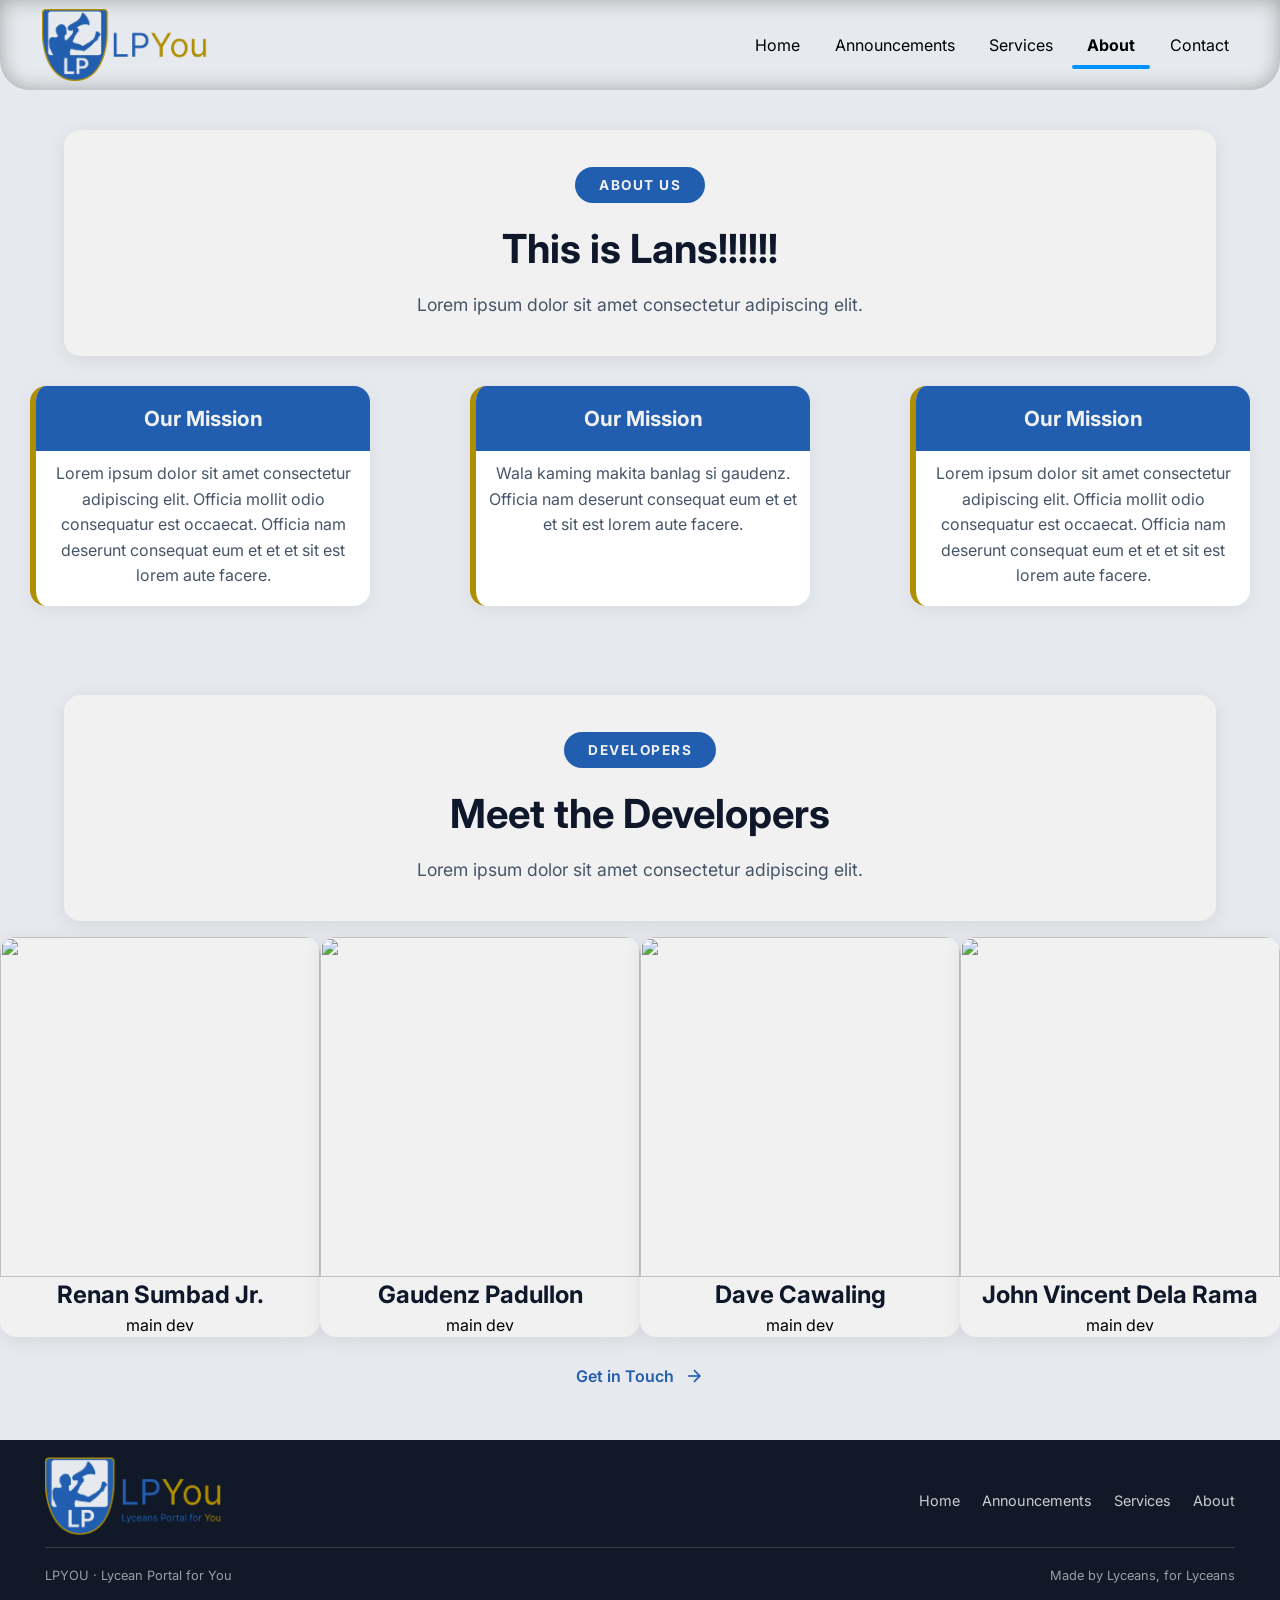
==== about.html @ 87294bce "before loading screen" ====
<!doctype html>
<html lang="en">

<head>
  <meta charset="UTF-8" />
  <meta name="viewport" content="width=device-width, initial-scale=1.0" />
  <title>LPYOU - Welcome</title>

  <!-- Google Fonts: Inter (400, 600, 700) -->
  <link rel="preconnect" href="https://fonts.googleapis.com" />
  <link rel="preconnect" href="https://fonts.gstatic.com" crossorigin />
  <link href="https://fonts.googleapis.com/css2?family=Inter:wght@400;600;700&display=swap" rel="stylesheet" />

  <!-- Style -->
  <link rel="stylesheet" href="static/index.css" />
  <link rel="stylesheet" href="static/announcements.css" />

</head>

<body>
  <nav id="navbar">
    <div id="nav_left">
      <img src="img/logo_banner.png" alt="A men with a megaphone the lyceans portal logo" id="logo-img" />
    </div>

    <div id="nav_right">
      <a href="index.html#landing" class="nav_item" id="home-btn" onclick="trigger(1)" title="From the top">Home</a>
      <a href="announcements.html" class="nav_item" id="announce-btn" onclick="trigger(2)"
        title="Know what's new">Announcements</a>
      <a href='services.html' class="nav_item" id="services-btn" onclick="trigger(3)"
        title="Services to help you">Services</a>

      <a href="about.html" class="nav_item" id="about-btn" onclick="trigger(4)" title="About Us">About</a>
      <a href="contact.html" class="nav_item" id="contact-btn" onclick="trigger(5)" title="Important Numbers">Contact</a>
    </div>
  </nav>
    <div class="extra-top-about"></div>
  <div class="container" id="about">
    <div class="header_about">
      <span class="card_tag">ABOUT US</span>
      <h1 class="card_title">This is Lans!!!!!!</h1>
      <p class="card_subtext">
        Lorem ipsum dolor sit amet consectetur adipiscing elit.
      </p>
    </div>

    <div class="about_content">
      <!-- mission -->
      <div class="about_card">
        <div class="about_card_title_div">
          <h2 class="about_card_title">Our Mission</h2>
        </div>
        <p class="about_card_subtext">
          Lorem ipsum dolor sit amet consectetur adipiscing elit. Officia
          mollit odio consequatur est occaecat. Officia nam deserunt consequat
          eum et et et sit est lorem aute facere.
        </p>
      </div>
      <!-- vision -->
      <div class="about_card">
        <div class="about_card_title_div">
          <h2 class="about_card_title">Our Mission</h2>
        </div>
        <p class="about_card_subtext">
          Wala kaming makita banlag si gaudenz. Officia nam deserunt consequat
          eum et et et sit est lorem aute facere.
        </p>
      </div>
      <!-- idk -->
      <div class="about_card">
        <div class="about_card_title_div">
          <h2 class="about_card_title">Our Mission</h2>
        </div>
        <p class="about_card_subtext">
          Lorem ipsum dolor sit amet consectetur adipiscing elit. Officia
          mollit odio consequatur est occaecat. Officia nam deserunt consequat
          eum et et et sit est lorem aute facere.
        </p>
      </div>
    </div>

    <div class="header_about">
      <span class="card_tag">Developers</span>
      <h1 class="card_title">Meet the Developers</h1>
      <p class="card_subtext">
        Lorem ipsum dolor sit amet consectetur adipiscing elit.
      </p>
    </div>

    <div class="about_developers">
      <div class="header_about" id="dev_face">
        <img class="dev_picute" src="https://raw.githubusercontent.com/PitikNiG1/picture/main/usagi.jpg" />
        <h2 class="dev_name">Renan Sumbad Jr.</h2>
        <p class="dev_subtext">main dev</p>
      </div>

      <div class="header_about" id="dev_face">
        <img class="dev_picute" src="https://raw.githubusercontent.com/PitikNiG1/picture/main/hardware.jpg" />

        <div></div>
        <h2 class="dev_name">Gaudenz Padullon</h2>
        <p class="dev_subtext">main dev</p>
      </div>

      <div class="header_about" id="dev_face">
        <img class="dev_picute" src="https://raw.githubusercontent.com/PitikNiG1/picture/main/chikawa.jpg" />
        <h2 class="dev_name">Dave Cawaling</h2>
        <p class="dev_subtext">main dev</p>
      </div>

      <div class="header_about" id="dev_face">
        <img class="dev_picute" src="https://raw.githubusercontent.com/PitikNiG1/picture/main/uncle_chikawa.png" />
        <h2 class="dev_name">John Vincent Dela Rama</h2>
        <p class="dev_subtext">main dev</p>
      </div>
    </div>

    <div class="about_button_container">
      <a href="#contact" class="about_btn">
        <span>Get in Touch</span>
        <svg width="20" height="20" viewBox="0 0 24 24" fill="none" stroke="currentColor" stroke-width="2">
          <line x1="5" y1="12" x2="19" y2="12"></line>
          <polyline points="12 5 19 12 12 19"></polyline>
        </svg>
      </a>
    </div>
  </div>

 
  <footer id="footer">
    <div class="footer_main">
      <a class="footer_brand">
        <img src="img/full_banner_compact.png" alt="yung logo pero detailed" />
      </a>
      <div class="footer_nav">
        <a href="#landing">Home</a>
        <a href="#announcement">Announcements</a>
        <a href="#services">Services</a>
        <a href="#about">About</a>
      </div>
    </div>
    <div class="footer_bottom">
      <span>LPYOU · Lycean Portal for You</span>
      <span>Made by Lyceans, for Lyceans</span>
    </div>
  </footer>
  <!-- COMMENT IF DEBUGGING CCS / reload ng reload eh -->
  <script src="script.js"></script>
   <script>
    window.addEventListener('load', () => {
            trigger(4);
        })
   </script>
   
</body>

</html>
---- static/index.css ----
/* colors daw ?? */
:root {
  --color-primary: #225eaf;
  --color-secondary: #0093fc;
  --color-Thirdy: #3E82ED;
  --color-accent: #af8e00;
  --color-bg: #e6e9ed;
  --color-text-heading: #0f172a;
  --color-text-body: #475569;
  --color-text-muted: #64748b;
  --color-text-white: #f1f1f1;
  --color-text-white-sub: #475569;
  --color-button-hover: #0093fc28;
  --color-footer-bg: #111827;
}

/*Pang Reset */
*,
*::before,
*::after {
  box-sizing: border-box;
  margin: 0;
  padding: 0;
  font-family:
    "Inter",
    system-ui,
    -apple-system,
    sans-serif;
  scroll-behavior: smooth;
}

body {
  position: relative;
  min-height: 100vh;
  line-height: 1.5;
  -webkit-font-smoothing: antialiased;
  background-color: var(--color-bg);
}

#navbar {
  height: 10dvh;
  width: 100%;
  position: fixed;
  top: 0;
  z-index: 10000;
  display: flex;
  justify-content: space-around;
  border-radius: 0 0 30px 30px;

  background-color: var(--color-bg);
  box-shadow: inset 0 0 20px rgba(0, 0, 0, 0.3);
}

#logo-img {
  height: 80%;
  margin-left: 10px;
}

#nav_left {
  height: 100%;
  width: 50%;
  display: flex;
  justify-content: flex-start;
  align-items: center;
}

#nav_right {
  height: 100%;
  width: 40%;
  display: flex;
  justify-content: space-evenly;
  align-items: center;
}

.nav_item {
  font-size: 1rem;
  color: var(--color-text);
  text-decoration: none;
  padding: 10px 15px;
  border-radius: 10px;
  transition: all ease-in-out 0.3s;
  position: relative;
  font-weight: normal;
}

.nav_item:hover {
  background-color: var(--color-button-hover);
  transform: scale(1.2);
  font-weight: bold;
}

.nav_item.active::after {
  content: "";
  position: absolute;
  left: 0;
  bottom: -2px;
  width: 100%;
  height: 4px;
  background-color: #0093fc;
  border-radius: 5px;
}

.container {
  height: 100dvh;
  width: 100%;
  display: flex;
  scroll-margin-top: 7dvh;
}

#landing {
  background-color: var(--color-text-heading, #0f172a);
  position: relative;
  height: 100dvh;
  overflow: hidden;
}

#landing::-webkit-scrollbar {
  display: non;
}

#LPU-video {
  position: absolute;
  background-color: var(--color-bg);
  height: 100dvh;
  width: 100%;
}

#landing-left {
  height: 100dvh;
  width: 40%;
  background-color: var(--color-primary, #225eaf);
  position: absolute;
  opacity: 90%;
}

#text-overlay {
  height: 100%;

  width: 40%;
  z-index: 9998;
  position: absolute;
  display: flex;
  align-items: center;
}

#text-group {
  width: 100%;
  height: 50%;
  display: flex;
  justify-content: center;
  align-items: flex-start;
  flex-direction: column;
  padding: 0 15% 0 15%;
}

#eme-eme-ni-renan {
  height: 30%;

  width: 100%;
  display: flex;
  justify-content: flex-start;
  align-items: center;
  gap: 3%;
}

#always-h1 {
  color: var(--color-text-white);
  font-size: 4rem;
  font-weight: 700;
}

#you-h1 {
  color: var(--color-accent);
  font-size: 5rem;
}

.landing-p {
  color: var(--color-text-white);
  text-align: justify;
}

#landing-right {
  height: 100dvh;
  width: 60%;
  background-color: #af8e00;
  position: absolute;
  left: 40%;
  opacity: 40%;
}

.subheading-h2 {
  color: var(--color-text-white);
  transform: translateY(100%);
}

#hero-btn {
  padding: 15px 20px;
  border-radius: 5px;
  border: 0px black solid;
  background-color: var(--color-accent);
  color: white;
  box-shadow: inset 0 0 10px rgba(41, 40, 40, 0.24);
  transition: all ease-in-out 0.3s;
  cursor: pointer;
  text-decoration: none;
}

#hero-btn:hover {
  color: var(--color-accent);
  background-color: white;
  transform: translateX(30%) scale(1.5);
}

#mini-nav {
  height: 30dvh;
  /* background-color: var(--color-bg); */
  background-color: black;
  width: 100%;
}

#header_card {
  background-color: var(--color-text-white);
  width: 90%;
  text-align: center;
  height: 20%;
  display: flex;
  justify-content: center;
  align-items: center;
  flex-direction: column;
  border-radius: 16px;
  box-shadow: 0 4px 20px rgba(0, 0, 0, 0.08);
}

.card_tag {
  display: inline-block;
  background-color: var(--color-primary);
  color: var(--color-text-white);
  padding: 8px 24px;
  border-radius: 50px;
  font-size: 0.85rem;
  font-weight: 700;
  text-transform: uppercase;
  letter-spacing: 1.5px;
  margin-bottom: 16px;
}

.card_title {
  font-size: 2.5rem;
  font-weight: 700;
  color: var(--color-text-heading);
  margin: 0 0 12px 0;
}

.card_subtext {
  font-size: 1.1rem;
  color: var(--color-text-body);
  line-height: 1.6;
  margin: 0;
}



#services {
  background-color: var(--color-Thirdy, #3E82ED);
  display: flex;
  justify-content: center;
  align-items: center;
  flex-direction: column;
  gap: 30px;
}

.extra-top{
  height: 5dvh;
  width: 100%;
  background-color: var(--color-Thirdy, #3E82ED);
}

#services_card {
  width: 90%;
  height: 25%;
  background-color: white;
  border-radius: 16px;
  box-shadow: 0 4px 20px rgba(0, 0, 0, 0.08);
  display: flex;
  justify-content: space-evenly;
  align-items: center;
  flex-direction: column;
  
}

#services_card p {
  font-size: 1.2rem;
  color: var(--color-text-body);
}

.cards_services_container {
  height: 55%;
  width: 90%;
  display: flex;
  justify-content: space-evenly;
  }

.service-card{
  height: 100%;
  width: 30%;
  border-radius: 15px;
  perspective: 1000px;
  box-shadow: 0 4px 20px rgba(0, 0, 0, 0.08);
}

.service-card-inner{
  width: 100%;
  height: 100%;
  position: relative;
  transition: all ease-in 0.3s;
  transform-style:preserve-3d ;
}

.service-card:hover .service-card-inner{
  transform: rotateY(180deg);
}

.service-card-front, .service-card-back{
  position: absolute;
  width: 100%;
  height: 100%;
  border-radius: 15px;
  backface-visibility: hidden;
}

.service-card-front{
  background-color: lightblue;
  overflow: hidden;
  flex-direction: column;
}

.service-card-back{
  background-color: var(--color-text-white);
  transform: rotateY(180deg);
  text-align: center; 
  display: flex;
  flex-direction: column;
  justify-content: space-evenly;
  padding: 0 30px; 
}

.service-card-back p{
  text-align: justify;
  font-size: larger;
  color: var(--color-text-body);
}

.service-card-back h1{
  color: #225eaf;
}

.service-card-back h2{
  color: #225eaf;
  text-decoration-color: #225eaf;
  
}

.service-image-container{
  height: 85%;
  width: 100%;
}

.service-image-container img{
  object-fit: cover;
  height: 100%;
  width: 100%;
}
.service-image-title{
  height: 15%;
  background-color: var(--color-text-white);
  width: 100%;
  display: flex;
  justify-content: center;
  align-items: center;
  color: #225eaf;
}

.span_service {
  background-color: var(--color-primary);
  padding: 5px 20px;
  border-radius: 16px;
  color: white;
  font-weight: bold;
}

/* ABOUTTTTTTTT */
#about {
  background-color: var(--color-bg);

  display: flex;
  flex-direction: column;
  align-items: center;
  justify-content: space-between;
  /* top, right, bottom, left*/
  padding: 40px 0 40px 0;
  height: 150dvh;
}

.extra-top-about{
  background-color: var(--color-bg);
  height: 10dvh;
  width: 100%;
}

.header_about {
  background-color: var(--color-text-white);
  width: 90%;
  text-align: center;
  height: 400px;
  display: flex;
  justify-content: center;
  align-items: center;
  flex-direction: column;
  border-radius: 16px;
  box-shadow: 0 4px 20px rgba(0, 0, 0, 0.08);
  /* background-color: #0093FC; */
}

.about_content {
  display: flex;
  justify-content: center;
  gap: 100px;
  width: 1400px;
  height: 600px;
  /* background-color: #0093FC; */
}

.about_card {
  background-color: white;
  border-radius: 16px;
  overflow: hidden;
  margin: 30px 0px 30px 0px;
  width: 340px;
  height: 220px;

  box-shadow: 0 4px 20px rgba(0, 0, 0, 0.06);
  border-left: 6px solid var(--color-accent);
  transition:
    transform 0.3s ease,
    box-shadow 0.3s ease;
}

.about_card:hover {
  transform: translateY(-5px);
  box-shadow: 0 12px 30px rgba(0, 0, 0, 0.1);
}

.about_card_title {
  font-size: 1.3rem;
  font-weight: 700;
  color: var(--color-text-white);
}

.about_card_title_div {
  background-color: #225eaf;
  height: 65px;
  display: flex;
  justify-content: center;
  align-items: center;
}

.about_card_subtext {
  font-size: 1rem;
  color: var(--color-text-body);
  line-height: 1.6;
  padding: 10px;
  text-align: center;
}

.about_developers {
  height: 60%;
  /* background-color: #AF8E00; */
  width: 100%;

  display: flex;
  justify-content: space-evenly;
  align-items: center;
}

#dev_face {
  width: 350px;
  height: 400px;
  overflow: hidden;
}

.dev_picute {
  width: 100%;
  height: 100%;
}

.dev_name {
  color: var(--color-text-heading);
}

.about_button_container {
  display: flex;
  justify-content: center;
  align-items: center;
  width: 100%;
  height: 5%;
}

.about_btn {
  display: inline-flex;
  align-items: center;
  gap: 10px;
  padding: 12px 28px;
  background-color: transparent;
  color: var(--color-primary);
  text-decoration: none;
  font-size: 1rem;
  font-weight: 600;
  border-radius: 10px;
  transition: all ease-in-out 0.3s;
  cursor: pointer;
}

.about_btn:hover {
  background-color: var(--color-button-hover);
  transform: scale(1.1);
  font-weight: bold;
  border-color: var(--color-secondary);
  color: var(--color-text-heading);
}

.about_btn svg {
  transition: transform 0.3s ease;
}

.about_btn:hover svg {
  transform: translateX(4px);
}

#contact {
  display: flex;
  justify-content: space-evenly;
  align-items: center;
  /* top, right, bottom, left*/
  padding: 40px 0 40px 0;
  height:100dvh;

  background-color: var(--color-Thirdy, #3E82ED);
}

.contact_left {
  width: 400px;
  display: flex;
  flex-direction: column;
  align-items: flex-start;
}

.contact_tag {
  display: inline-block;
  background-color: var(--color-primary);
  color: var(--color-text-white);
  padding: 8px 20px;
  border-radius: 50px;
  font-size: 0.8rem;
  font-weight: 700;
  text-transform: uppercase;
  letter-spacing: 1px;
  margin-bottom: 20px;
}

.contact_title {
  font-size: 2.5rem;
  font-weight: 700;
  color: var(--color-text-heading);
  margin-bottom: 16px;
  line-height: 1.2;
}

.contact_subtext {
  font-size: 1.05rem;
  color: var(--color-text-body);
  line-height: 1.6;
  margin-bottom: 40px;
}

.contact_details {
  display: flex;
  flex-direction: column;
  gap: 24px;
  width: 100%;
}

.contact_item {
  display: flex;
  align-items: center;
  gap: 16px;
}

.contact_icon {
  width: 48px;
  height: 48px;
  background-color: white;
  border-radius: 50%;
  display: flex;
  align-items: center;
  justify-content: center;
  font-size: 1.5rem;
  box-shadow: 0 2px 8px rgba(0, 0, 0, 0.08);
  flex-shrink: 0;
}

.contact_item h4 {
  font-size: 1rem;
  font-weight: 700;
  color: var(--color-text-heading);
  margin-bottom: 4px;
}

.contact_item p {
  font-size: 0.95rem;
  color: var(--color-text-body);
  margin: 0;
}

.contact_right {
  width: 500px;
  background-color: white;
  border-radius: 16px;
  padding: 40px;
  box-shadow: 0 8px 30px rgba(0, 0, 0, 0.08);
}

.contact_form {
  display: flex;
  flex-direction: column;
  gap: 20px;
}

.form_group {
  display: flex;
  flex-direction: column;
  gap: 8px;
}

.contact_form label {
  font-size: 0.95rem;
  font-weight: 600;
  color: var(--color-text-heading);
}

.contact_form input[type="text"],
.contact_form input[type="email"],
.contact_form textarea {
  width: 100%;
  padding: 14px 16px;
  font-size: 1rem;
  font-family: 'Inter', sans-serif;
  background-color: var(--color-bg); 
  border: 2px solid transparent;
  border-radius: 8px;
  color: var(--color-text-heading);
  transition: all 0.3s ease;
  box-sizing: border-box;
}

.contact_form input[type="text"]:focus,
.contact_form input[type="email"]:focus,
.contact_form textarea:focus {
  outline: none;
  border-color: var(--color-secondary); 
  background-color: white;
}

.contact_form textarea {
  resize: vertical;
  min-height: 100px;
}

.contact_form input::placeholder,
.contact_form textarea::placeholder {
  color: var(--color-text-muted);
}

.contact_form input[type="submit"] {
  margin-top: 10px;
  padding: 16px 24px;
  font-size: 1rem;
  font-weight: 700;
  color: white;
  background-color: var(--color-primary);
  border: none;
  border-radius: 8px;
  cursor: pointer;
  transition: all ease-in-out 0.3s;
  width: 100%;
}

.contact_form input[type="submit"]:hover {
  background-color: var(--color-secondary);
  transform: translateY(-2px);
  box-shadow: 0 6px 20px rgba(0, 147, 252, 0.3);
}

#footer {
  height: 160px;
  width: 100%;
  /* top, left, bottom */
  padding: 0px 0px 15px 0px;
  background-color: var(--color-footer-bg, #111827);
  color: var(--color-text-white);
  display: flex;
  flex-direction: column;
  justify-content: flex-end;
}

.footer_main {
  width: 93%;
  margin: 0 auto;
  /* background-color: blue; */
  display: flex;
  justify-content: space-between;
  align-items: center;
  /* background-color: red; */
  /* gap: 32px; */
}

.footer_brand {
  display: flex;
  align-items: center;
  gap: 16px;
  color: white;
  text-decoration: none;
  font-weight: 600;
  line-height: 1.5;
}

.footer_brand img {
  width: 180px;
  height: 100%;
  margin-bottom: 10px;
}

.footer_nav {
  display: flex;
  align-items: center;
  gap: 22px;
}

.footer_nav a {
  color: rgba(255, 255, 255, 0.78);
  font-size: 0.9rem;
  text-decoration: none;
  transition: color 0.2s ease;
}

.footer_nav a:hover {
  color: var(--color-accent);
}

.footer_bottom {
  width: 93%;
  margin: 0 auto;
  padding-top: 18px;
  display: flex;
  justify-content: space-between;
  border-top: 1px solid rgba(255, 255, 255, 0.15);
  color: rgba(255, 255, 255, 0.58);
  font-size: 0.8rem;
}
---- static/announcements.css ----
/* FOR VSCODE */
:root {
    --color-primary: #225eaf;
    --color-secondary: #0093fc;
    --color-Thirdy: #3E82ED;
    --color-accent: #af8e00;
    --color-bg: #e6e9ed;
    --color-text-heading: #0f172a;
    --color-text-body: #475569;
    --color-text-muted: #64748b;
    --color-text-white: #f1f1f1;
    --color-text-white-sub: #475569;
    --color-button-hover: #0093fc28;
    --color-footer-bg: #111827;
}

#announcement {
    background-color: var(--color-bg);
    display: flex;
    flex-direction: column;
    align-items: center;
    justify-content: center;
    /* top, right, bottom, left*/

    gap: 40px;
    height: 100dvh;
}

.carousel_container {
    width: 1000px;
    position: relative;
    overflow: hidden;
}

.carousel_track {
    /* background-color: red; */
    display: flex;
    width: max-content;
    transition: transform 0.5s ease-in-out;
}

.announcement_card {
    background-color: var(--color-text-white);
    border-radius: 16px;
    width: 1000px;
    height: 550px;

    overflow: hidden;
    display: flex;
    flex: 0 0 1000px;
    flex-direction: column;

    box-shadow: 0 8px 30px rgba(0, 0, 0, 0.08);
}

.announcement_card_header {
    display: flex;
    justify-content: space-between;
    align-items: center;
    padding: 20px 30px;
    background-color: var(--color-primary);
    color: var(--color-text-white);
}

.announcement_card_title {
    margin: 0;
    font-size: 1.3rem;
    font-weight: 700;
    color: var(--color-text-white);
}

.announcement_card_date {
    font-size: 0.95rem;
    font-weight: 600;
}

.announcement_card_image {
    height: 380px;
    width: 100%;
}

.announcement_card_image img {
    width: 100%;
    height: 100%;
    object-fit: cover;
    display: block;
}

.announcement_card_subtext {
    padding: 0 16px 5px 16px;
    flex-grow: 1;
}

.announcement_card_subtext p {
    margin: 0;
    color: var(--color-text-body);
    line-height: 1.6;
    font-size: 1.1rem;
}

.announcement_card_footer {
    padding: 0 30px 25px 30px;
}

.announcement_card_link {
    color: var(--color-secondary);
    font-weight: 700;
    font-size: 1.05rem;
    text-decoration: none;
}

.announcement_card_link:hover {
    background-color: var(--color-button-hover);
    transform: scale(1.2);
    font-weight: bold;
    text-decoration: underline;
}

.carousel_nav {
    display: flex;
    align-items: center;
    justify-content: center;
    gap: 30px;
    margin-top: 24px;
}

.carousel_arrow {
    background-color: var(--color-bg);
    border: 1px solid var(--color-primary);
    opacity: 60%;
    width: 40px;
    height: 40px;
    border-radius: 50%;
    cursor: pointer;
    display: flex;
    align-items: center;
    justify-content: center;
    color: var(--color-primary);
    transition: all 0.3s ease;
}

.carousel_arrow:hover {
    background-color: var(--color-primary);
    color: var(--color-text-white);
    opacity: 95%;
}

#carousel_dots {
    display: flex;
    gap: 20px;
}

.carousel_dot {
    width: 15px;
    height: 15px;
    border-radius: 50%;
    background-color: var(--color-primary);
    opacity: 0.3;
    cursor: pointer;
    transition: all 0.3s ease;
}

.carousel_dot.active {
    opacity: 1;
    background-color: var(--color-secondary);
    transform: scale(1.2);
}


/* Announcement Page */
#announcement_page {
    background-color: var(--color-bg);
    display: flex;
    flex-direction: column;
    align-items: center;
    justify-content: flex-start;
    height: auto;
    padding: 14dvh 20px 60px 20px;
    overflow: visible;
    width: 100%;
}

.paper_container {
    width: 95%;
    background-color: var(--color-text-white);
    border-radius: 16px;
    padding: 48px;
}

.paper_container #header_card {
    height: auto;
    width: 100%;
    padding: 15px 0;
    margin-bottom: 40px;
}

.paper_container .card_title {
    font-size: 3rem;
    margin-bottom: 12px;
}

.story_card {
    text-decoration: none;
    color: var(--color-text-heading);
    display: block;
    transition: transform 0.2s ease;
}

.story_card:hover {
    transform: translateY(-4px);
}

.story_card img {
    display: block;
    width: 100%;
    object-fit: cover;
    border-radius: 12px;
    transition: opacity 0.3s ease;
}

.story_card:hover img {
    opacity: 0.9;
}

.story_card:hover .story_card_title {
    color: var(--color-primary);
    text-decoration: underline;
    text-decoration-thickness: 2px;
    text-underline-offset: 4px;
}

.story_dept {
    display: block;
    margin: 16px 0 6px 0;
    font-size: 0.8rem;
    font-weight: 700;
    text-transform: uppercase;
    letter-spacing: 1px;
    color: var(--color-primary);
}

.story_card_title {
    font-size: 1.3rem;
    font-weight: 700;
    line-height: 1.3;
    margin: 0 0 8px 0;
}

.story_date {
    display: block;
    margin-top: 8px;
    font-size: 0.85rem;
    color: var(--color-text-muted);
}

.lead_story {
    display: flex;
    align-items: flex-start;
    gap: 32px;
    margin-bottom: 40px;
    padding-bottom: 40px;
    border-bottom: 1px solid #cbd5e1;
}

.lead_story img {
    width: 55%;
    height: 320px;
}

.lead_story .story_content {
    flex: 1;
    display: flex;
    flex-direction: column;
    justify-content: center;
}

.lead_story .story_card_title {
    font-size: 2rem;
    margin-bottom: 16px;
}

.story_summary {
    color: var(--color-text-body);
    line-height: 1.6;
    font-size: 1.05rem;
}

.story_row {
    display: flex;
    gap: 32px;
    padding-bottom: 30px;
}

.small_story {
    flex: 1;
}

.small_story img {
    height: 180px;
}

.small_story .story_card_title {
    font-size: 1.15rem;
}

.newspaper_article {
    width: 100%;
    max-width: 800px;
    margin: 0 auto;
}

.back_link {
    display: inline-flex;
    align-items: center;
    gap: 8px; 
    margin-bottom: 32px;
    color: var(--color-primary);
    font-weight: 600;
    text-decoration: none;
    font-size: 1rem;
    transition: gap 0.2s ease, color 0.2s ease;
}

.back_link:hover {
    text-decoration: underline;
    gap: 12px; 
    color: var(--color-secondary);
}

.article_tags {
    display: flex;
    gap: 12px;
    margin-bottom: 16px;
}

.article_title {
    font-size: 2.8rem;
    font-weight: 700;
    color: var(--color-text-heading);
    line-height: 1.15;
    margin: 0 0 16px 0;
}

.article_byline {
    margin-bottom: 32px;
    padding-bottom: 24px;
    border-bottom: 1px solid #cbd5e1;
    color: var(--color-text-muted);
    font-size: 0.95rem;
}

.article_figure {
    margin: 0 0 32px 0;
}

.article_figure img {
    display: block;
    width: 100%;
    height: 400px;
    object-fit: cover;
    border-radius: 12px;
}

.article_caption {
    margin-top: 10px;
    font-size: 0.9rem;
    color: var(--color-text-muted);
    font-style: italic;
    text-align: center;
}

.article_body .card_subtext {
    font-size: 1.1rem;
    line-height: 1.8;
    margin-bottom: 24px;
    text-align: justify;
}

.article_subheading {
    font-size: 1.4rem;
    font-weight: 700;
    color: var(--color-text-heading);
    margin: 32px 0 16px 0;
}

.article_list {
    margin: 0 0 24px 24px;
    color: var(--color-text-body);
    line-height: 1.8;
    font-size: 1.1rem;
}

.article_list li {
    margin-bottom: 12px;
}



/* Utility class to hide elements */
.hidden {
    display: none !important;
}
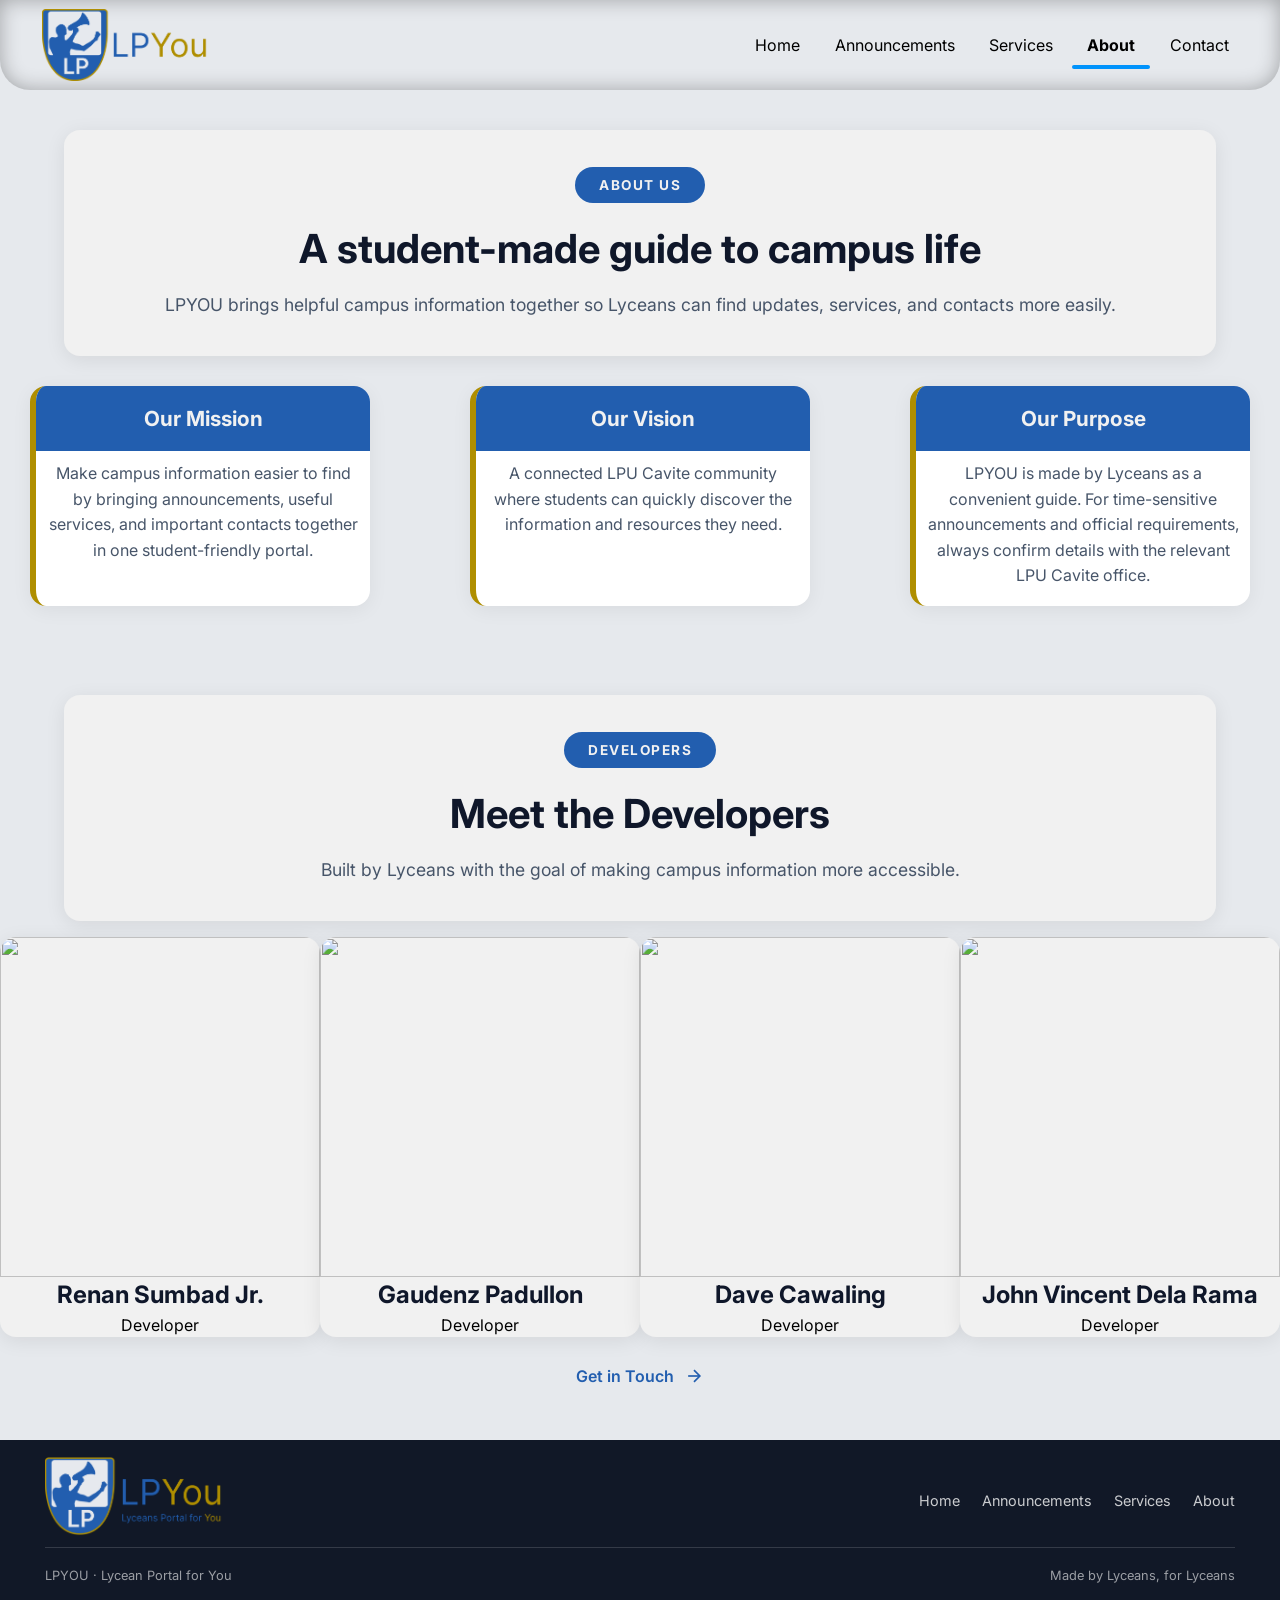
==== commit 006f62f4: "Contents DONE, Pictures NOT" ====
--- a/about.html
+++ b/about.html
@@ -31,16 +31,19 @@
         title="Services to help you">Services</a>
 
       <a href="about.html" class="nav_item" id="about-btn" onclick="trigger(4)" title="About Us">About</a>
-      <a href="contact.html" class="nav_item" id="contact-btn" onclick="trigger(5)" title="Important Numbers">Contact</a>
+      <a href="contact.html" class="nav_item" id="contact-btn" onclick="trigger(5)"
+        title="Important Numbers">Contact</a>
     </div>
   </nav>
-    <div class="extra-top-about"></div>
+  <div class="extra-top-about"></div>
+
   <div class="container" id="about">
     <div class="header_about">
       <span class="card_tag">ABOUT US</span>
-      <h1 class="card_title">This is Lans!!!!!!</h1>
+      <h1 class="card_title">A student-made guide to campus life</h1>
       <p class="card_subtext">
-        Lorem ipsum dolor sit amet consectetur adipiscing elit.
+        LPYOU brings helpful campus information together so Lyceans can find updates, services, and contacts more
+        easily.
       </p>
     </div>
 
@@ -51,30 +54,27 @@
           <h2 class="about_card_title">Our Mission</h2>
         </div>
         <p class="about_card_subtext">
-          Lorem ipsum dolor sit amet consectetur adipiscing elit. Officia
-          mollit odio consequatur est occaecat. Officia nam deserunt consequat
-          eum et et et sit est lorem aute facere.
+          Make campus information easier to find by bringing announcements, useful services, and important contacts
+          together in one student-friendly portal.
         </p>
       </div>
       <!-- vision -->
       <div class="about_card">
         <div class="about_card_title_div">
-          <h2 class="about_card_title">Our Mission</h2>
+          <h2 class="about_card_title">Our Vision</h2>
         </div>
         <p class="about_card_subtext">
-          Wala kaming makita banlag si gaudenz. Officia nam deserunt consequat
-          eum et et et sit est lorem aute facere.
+          A connected LPU Cavite community where students can quickly discover the information and resources they need.
         </p>
       </div>
       <!-- idk -->
       <div class="about_card">
         <div class="about_card_title_div">
-          <h2 class="about_card_title">Our Mission</h2>
+          <h2 class="about_card_title">Our Purpose</h2>
         </div>
         <p class="about_card_subtext">
-          Lorem ipsum dolor sit amet consectetur adipiscing elit. Officia
-          mollit odio consequatur est occaecat. Officia nam deserunt consequat
-          eum et et et sit est lorem aute facere.
+          LPYOU is made by Lyceans as a convenient guide. For time-sensitive announcements and official requirements,
+          always confirm details with the relevant LPU Cavite office.
         </p>
       </div>
     </div>
@@ -83,7 +83,7 @@
       <span class="card_tag">Developers</span>
       <h1 class="card_title">Meet the Developers</h1>
       <p class="card_subtext">
-        Lorem ipsum dolor sit amet consectetur adipiscing elit.
+        Built by Lyceans with the goal of making campus information more accessible.
       </p>
     </div>
 
@@ -91,7 +91,7 @@
       <div class="header_about" id="dev_face">
         <img class="dev_picute" src="https://raw.githubusercontent.com/PitikNiG1/picture/main/usagi.jpg" />
         <h2 class="dev_name">Renan Sumbad Jr.</h2>
-        <p class="dev_subtext">main dev</p>
+        <p class="dev_subtext">Developer</p>
       </div>
 
       <div class="header_about" id="dev_face">
@@ -99,19 +99,19 @@
 
         <div></div>
         <h2 class="dev_name">Gaudenz Padullon</h2>
-        <p class="dev_subtext">main dev</p>
+        <p class="dev_subtext">Developer</p>
       </div>
 
       <div class="header_about" id="dev_face">
         <img class="dev_picute" src="https://raw.githubusercontent.com/PitikNiG1/picture/main/chikawa.jpg" />
         <h2 class="dev_name">Dave Cawaling</h2>
-        <p class="dev_subtext">main dev</p>
+        <p class="dev_subtext">Developer</p>
       </div>
 
       <div class="header_about" id="dev_face">
         <img class="dev_picute" src="https://raw.githubusercontent.com/PitikNiG1/picture/main/uncle_chikawa.png" />
         <h2 class="dev_name">John Vincent Dela Rama</h2>
-        <p class="dev_subtext">main dev</p>
+        <p class="dev_subtext">Developer</p>
       </div>
     </div>
 
@@ -126,7 +126,7 @@
     </div>
   </div>
 
- 
+
   <footer id="footer">
     <div class="footer_main">
       <a class="footer_brand">
@@ -146,12 +146,12 @@
   </footer>
   <!-- COMMENT IF DEBUGGING CCS / reload ng reload eh -->
   <script src="script.js"></script>
-   <script>
+  <script>
     window.addEventListener('load', () => {
-            trigger(4);
-        })
-   </script>
-   
+      trigger(4);
+    })
+  </script>
+
 </body>
 
 </html>
--- a/static/index.css
+++ b/static/index.css
@@ -12,6 +12,9 @@
   --color-text-white-sub: #475569;
   --color-button-hover: #0093fc28;
   --color-footer-bg: #111827;
+  --contact-icon-color: var(--color-text-white);
+  --contact-icon-size: 100%;
+  --contact-icon-stroke-width: 1.2;
 }
 
 /*Pang Reset */
@@ -570,7 +573,7 @@
 .contact_title {
   font-size: 2.5rem;
   font-weight: 700;
-  color: var(--color-text-heading);
+  color: var(--color-text-white);
   margin-bottom: 16px;
   line-height: 1.2;
 }
@@ -598,14 +601,21 @@
 .contact_icon {
   width: 48px;
   height: 48px;
-  background-color: white;
+  background-color: transparent;
   border-radius: 50%;
   display: flex;
   align-items: center;
   justify-content: center;
   font-size: 1.5rem;
-  box-shadow: 0 2px 8px rgba(0, 0, 0, 0.08);
   flex-shrink: 0;
+}
+
+.contact_icon svg {
+  width: var(--contact-icon-size);
+  height: var(--contact-icon-size);
+  fill: none;
+  stroke: var(--contact-icon-color);
+  stroke-width: var(--contact-icon-stroke-width);
 }
 
 .contact_item h4 {
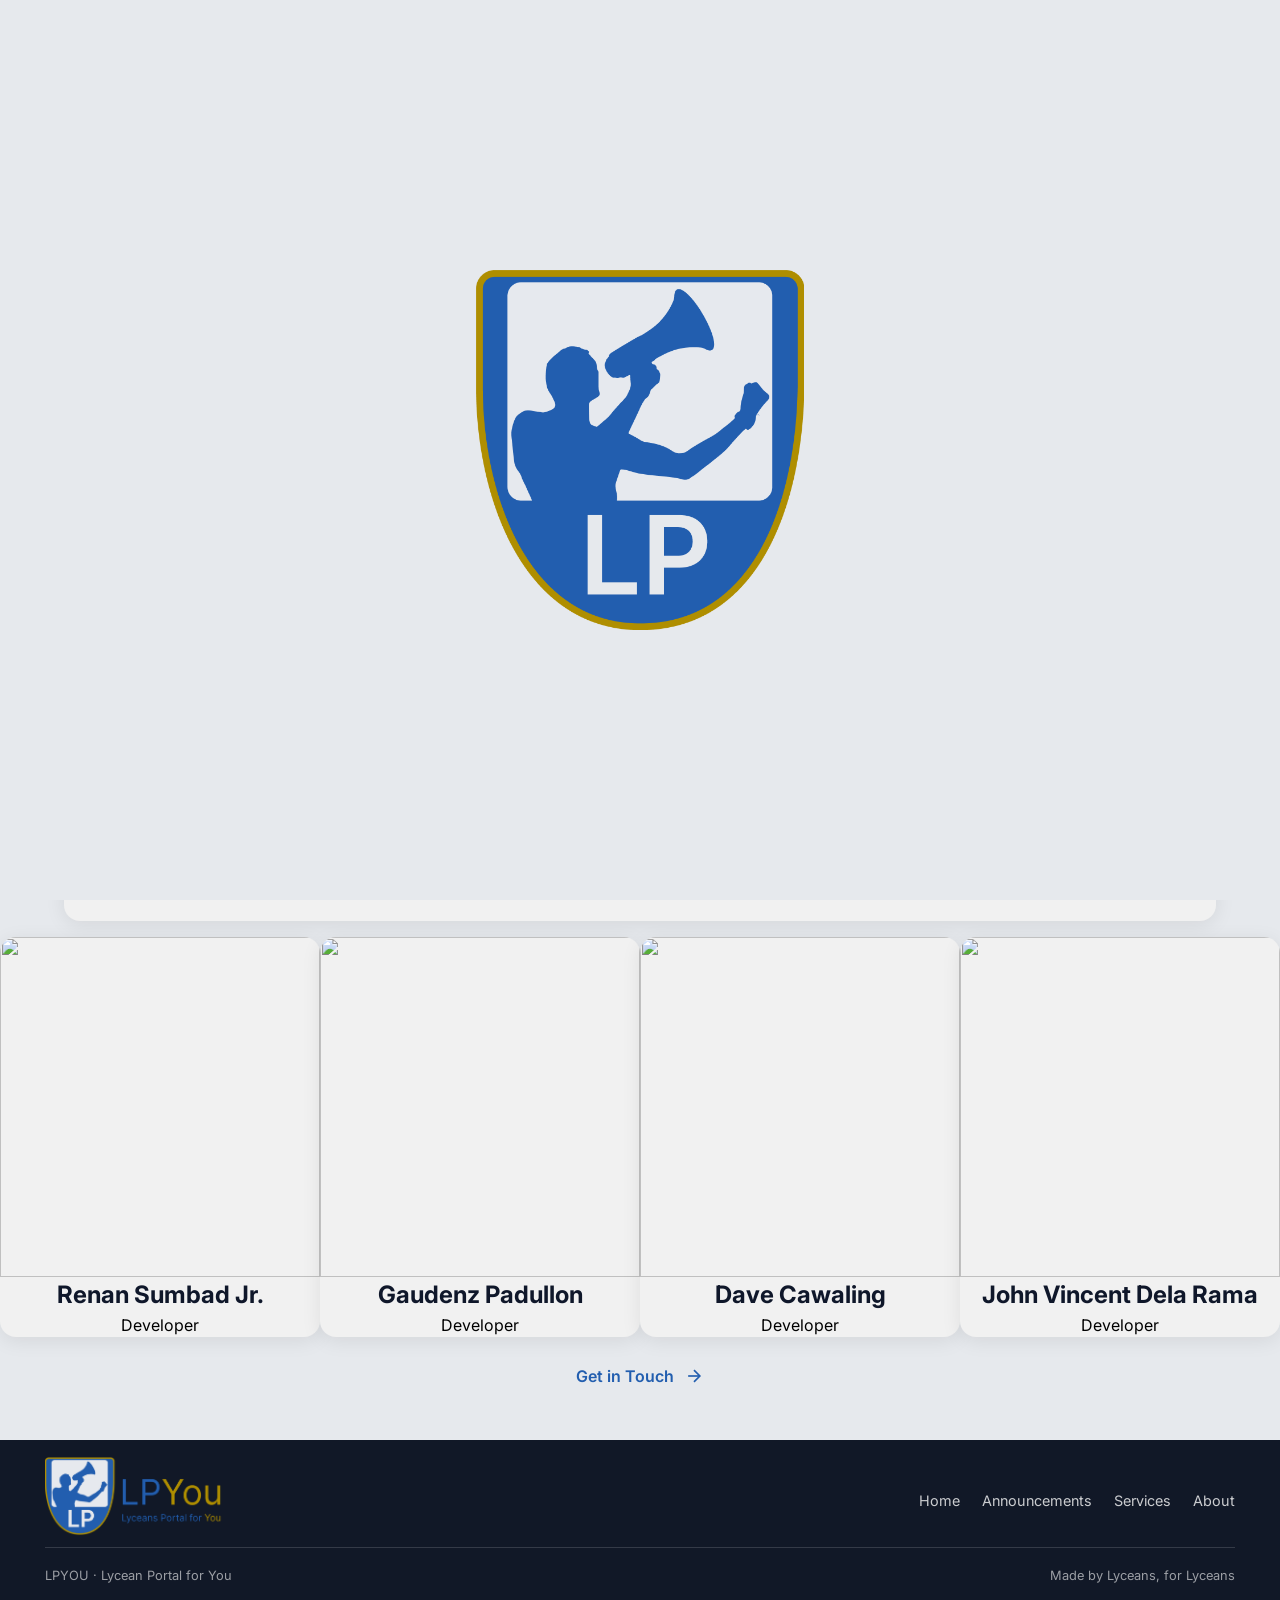
==== commit e21484b9: "loading screen" ====
--- a/about.html
+++ b/about.html
@@ -17,7 +17,10 @@
 
 </head>
 
-<body>
+<body id="body">
+  <div id="loading-screen">
+        <img id="logo-loading" src="img/logo.png" alt="">
+    </div>
   <nav id="navbar">
     <div id="nav_left">
       <img src="img/logo_banner.png" alt="A men with a megaphone the lyceans portal logo" id="logo-img" />
--- a/static/index.css
+++ b/static/index.css
@@ -38,7 +38,43 @@
   line-height: 1.5;
   -webkit-font-smoothing: antialiased;
   background-color: var(--color-bg);
-}
+  
+}
+
+#loading-screen{
+  display: none;
+  height: 100dvh;
+  width: 100%;
+  position: absolute;
+  background-color: var(--color-primary);
+  z-index: 99999;
+  justify-content: center;
+  align-items: center;
+  transition: all 1.8s ease-in-out;
+  
+}
+
+#logo-loading{
+  height: min(40cqw, 40cqh);
+  transform: scale(0.5);
+  transition: all 0.5s ease-in-out;
+}
+
+#loading-screen.effects{
+  background-color: var(--color-bg);
+}
+
+#loading-screen.hide{
+  opacity: 0;
+}
+
+#logo-loading.effects{
+  transform: scale(1);
+}
+
+
+
+
 
 #navbar {
   height: 10dvh;
@@ -58,6 +94,7 @@
   height: 80%;
   margin-left: 10px;
 }
+
 
 #nav_left {
   height: 100%;
@@ -349,7 +386,7 @@
 
 .service-card-back p{
   text-align: justify;
-  font-size: larger;
+  font-size: min(2qw, 2cqh);
   color: var(--color-text-body);
 }
 
